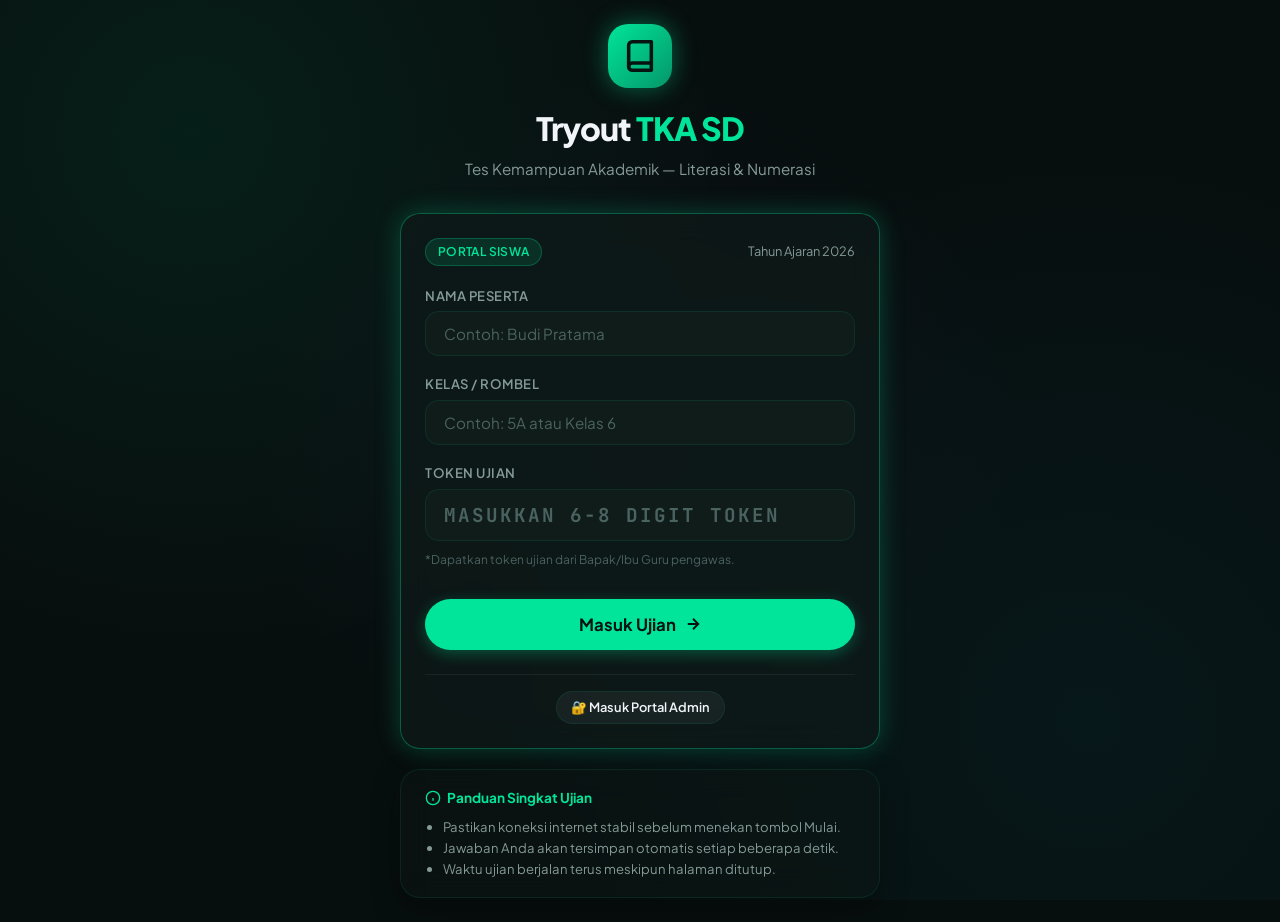
==== index.html @ dacb260c "feat: initial commit aplikasi tryout tka sd" ====
<!DOCTYPE html>
<html lang="id">
<head>
  <meta charset="UTF-8">
  <meta name="viewport" content="width=device-width, initial-scale=1.0">
  <title>Tryout TKA SD — Portal Ujian Siswa</title>
  <link rel="stylesheet" href="css/style.css">
  <link rel="icon" href="data:image/svg+xml,<svg xmlns='http://www.w3.org/2000/svg' viewBox='0 0 24 24' fill='%2300E599'><path d='M12 2L2 7l10 5 10-5-10-5zM2 17l10 5 10-5M2 12l10 5 10-5'/></svg>">
</head>
<body>

  <!-- Loading Overlay -->
  <div id="loading-overlay" style="display:none; position:fixed; inset:0; background:rgba(7,14,14,0.85); backdrop-filter:blur(8px); z-index:9999; align-items:center; justify-content:center; flex-direction:column; gap:16px;">
    <div style="width:48px; height:48px; border:4px solid rgba(0,229,153,0.2); border-top-color:var(--accent-primary); border-radius:50%; animation:spin 0.8s linear infinite;"></div>
    <div style="font-weight:700; color:var(--text-main); font-size:1.05rem;">Menghubungkan ke Sistem...</div>
  </div>
  <style>@keyframes spin { to { transform: rotate(360deg); } }</style>

  <!-- ==============================================================================
       VIEW 1: FORM TOKEN MASUK SISWA
       ============================================================================== -->
  <div id="view-token" class="app-view" style="min-height:100vh; display:flex; align-items:center; justify-content:center; padding:24px;">
    <div style="max-width:480px; width:100%;">
      
      <!-- Brand Logo & Header -->
      <div style="text-align:center; margin-bottom:32px;">
        <div style="display:inline-flex; align-items:center; justify-content:center; width:64px; height:64px; background:linear-gradient(135deg, #00E599 0%, #059669 100%); border-radius:20px; box-shadow:0 0 25px rgba(0,229,153,0.4); margin-bottom:16px;">
          <svg width="34" height="34" viewBox="0 0 24 24" fill="none" stroke="#051410" stroke-width="2.5" stroke-linecap="round" stroke-linejoin="round">
            <path d="M4 19.5A2.5 2.5 0 0 1 6.5 17H20"/>
            <path d="M6.5 2H20v20H6.5A2.5 2.5 0 0 1 4 19.5v-15A2.5 2.5 0 0 1 6.5 2z"/>
          </svg>
        </div>
        <h1 style="font-size:2rem; font-weight:800; letter-spacing:-0.03em; margin-bottom:6px;">
          Tryout <span class="text-mint">TKA SD</span>
        </h1>
        <p style="color:var(--text-muted); font-size:0.95rem;">Tes Kemampuan Akademik — Literasi & Numerasi</p>
      </div>

      <!-- Card Token Input -->
      <div class="nexus-card glow-card">
        <div style="display:flex; justify-content:space-between; align-items:center; margin-bottom:20px;">
          <span class="nexus-badge badge-mint">PORTAL SISWA</span>
          <span style="font-size:0.8rem; color:var(--text-muted);">Tahun Ajaran 2026</span>
        </div>

        <form id="token-form">
          <div class="nexus-input-group">
            <label for="input-student-name">Nama Peserta</label>
            <input type="text" id="input-student-name" class="nexus-input" placeholder="Contoh: Budi Pratama" required autocomplete="name">
          </div>

          <div class="nexus-input-group">
            <label for="input-student-class">Kelas / Rombel</label>
            <input type="text" id="input-student-class" class="nexus-input" placeholder="Contoh: 5A atau Kelas 6" required>
          </div>

          <div class="nexus-input-group">
            <label for="input-token">Token Ujian</label>
            <input type="text" id="input-token" class="nexus-input" placeholder="Masukkan 6-8 digit token" style="font-family:var(--font-mono); font-size:1.2rem; letter-spacing:2px; text-transform:uppercase; font-weight:700;" required autocomplete="off">
            <div style="font-size:0.75rem; color:var(--text-dim); margin-top:4px;">*Dapatkan token ujian dari Bapak/Ibu Guru pengawas.</div>
          </div>

          <button type="submit" id="btn-submit-token" class="pill-btn pill-btn-primary pill-btn-lg" style="width:100%; margin-top:12px;">
            Masuk Ujian
            <svg width="18" height="18" viewBox="0 0 24 24" fill="none" stroke="currentColor" stroke-width="2.5"><path d="M5 12h14M12 5l7 7-7 7"/></svg>
          </button>
        </form>

        <div style="margin-top:24px; padding-top:16px; border-top:1px solid var(--border-glass); text-align:center;">
          <a href="/admin" class="pill-btn pill-btn-secondary pill-btn-sm" style="display:inline-flex;">
            🔐 Masuk Portal Admin
          </a>
        </div>
      </div>

      <!-- Quick Guide Card -->
      <div class="nexus-card" style="margin-top:20px; padding:18px 24px; background:rgba(12,22,21,0.5);">
        <div style="font-weight:700; font-size:0.85rem; color:var(--accent-primary); margin-bottom:8px; display:flex; align-items:center; gap:6px;">
          <svg width="16" height="16" viewBox="0 0 24 24" fill="none" stroke="currentColor" stroke-width="2"><circle cx="12" cy="12" r="10"/><line x1="12" y1="16" x2="12" y2="12"/><line x1="12" y1="8" x2="12.01" y2="8"/></svg>
          Panduan Singkat Ujian
        </div>
        <ul style="font-size:0.82rem; color:var(--text-muted); padding-left:18px; line-height:1.6;">
          <li>Pastikan koneksi internet stabil sebelum menekan tombol Mulai.</li>
          <li>Jawaban Anda akan tersimpan otomatis setiap beberapa detik.</li>
          <li>Waktu ujian berjalan terus meskipun halaman ditutup.</li>
        </ul>
      </div>

    </div>
  </div>

  <!-- ==============================================================================
       VIEW 2: KONFIRMASI PAKET SEBELUM MULAI
       ============================================================================== -->
  <div id="view-confirm" class="app-view" style="display:none; min-height:100vh; padding:40px 20px;">
    <div style="max-width:640px; margin:0 auto;">
      
      <div class="nexus-card glow-card">
        <div style="display:flex; justify-content:space-between; align-items:center; margin-bottom:16px;">
          <span class="nexus-badge badge-mint" id="confirm-category">LITERASI & NUMERASI</span>
          <span class="nexus-badge badge-neutral" id="confirm-attempt">Percobaan 1</span>
        </div>

        <h2 id="confirm-title" style="font-size:1.6rem; font-weight:800; margin-bottom:8px;">Paket Tryout</h2>
        <p id="confirm-desc" style="color:var(--text-muted); font-size:0.95rem; margin-bottom:24px;">Deskripsi paket ujian.</p>

        <!-- Information Chips Grid -->
        <div style="display:grid; grid-template-columns:1fr 1fr; gap:14px; margin-bottom:24px;">
          <div style="background:rgba(0,0,0,0.3); border:1px solid var(--border-glass); border-radius:14px; padding:16px;">
            <div style="font-size:0.75rem; color:var(--text-muted); text-transform:uppercase;">Durasi Waktu</div>
            <div id="confirm-duration" style="font-size:1.3rem; font-weight:800; color:var(--accent-primary);">30 Menit</div>
          </div>
          <div style="background:rgba(0,0,0,0.3); border:1px solid var(--border-glass); border-radius:14px; padding:16px;">
            <div style="font-size:0.75rem; color:var(--text-muted); text-transform:uppercase;">Jumlah Soal</div>
            <div id="confirm-qcount" style="font-size:1.3rem; font-weight:800; color:var(--accent-cyan);">20 Soal</div>
          </div>
        </div>

        <div style="background:rgba(255,255,255,0.03); border-radius:14px; padding:16px; margin-bottom:24px;">
          <div style="font-size:0.8rem; color:var(--text-muted); margin-bottom:4px;">Peserta Terdaftar:</div>
          <div id="confirm-student" style="font-size:1.05rem; font-weight:700; color:#fff;">Budi Pratama (5A)</div>
        </div>

        <div style="display:flex; gap:14px;">
          <button type="button" id="btn-cancel-confirm" class="pill-btn pill-btn-secondary" style="flex:1;">
            Batal
          </button>
          <button type="button" id="btn-start-exam" class="pill-btn pill-btn-primary pill-btn-lg" style="flex:2;">
            Mulai Kerjakan Sekarang
          </button>
        </div>
      </div>

    </div>
  </div>

  <!-- ==============================================================================
       VIEW 3: LEMBAR PENGERJAAN UJIAN (EXAM WORKSPACE)
       ============================================================================== -->
  <div id="view-exam" class="app-view" style="display:none; min-height:100vh; padding:20px;">
    <div class="exam-container">
      
      <!-- Top Exam Bar -->
      <div class="exam-header">
        <div>
          <div style="display:flex; align-items:center; gap:10px; margin-bottom:4px;">
            <span class="nexus-brand-icon" style="width:32px; height:32px; font-size:0.9rem; margin:0;">TKA</span>
            <h2 id="exam-title-badge" style="font-size:1.15rem; font-weight:700;">Simulasi TKA SD</h2>
          </div>
          <div style="font-size:0.85rem; color:var(--text-muted);">
            Peserta: <strong id="exam-student-badge" style="color:var(--text-main);">-</strong> | 
            <span id="autosave-indicator" style="color:var(--accent-primary);">Tersimpan otomatis</span>
          </div>
        </div>

        <!-- Timer Pill -->
        <div class="timer-pill">
          <svg width="20" height="20" viewBox="0 0 24 24" fill="none" stroke="currentColor" stroke-width="2.5"><circle cx="12" cy="12" r="10"/><polyline points="12 6 12 12 16 14"/></svg>
          <span id="exam-timer">00:30:00</span>
        </div>
      </div>

      <!-- Main Question & Palette Grid -->
      <div class="exam-body-grid">
        
        <!-- Left: Question Body -->
        <div class="nexus-card question-card">
          <div class="question-meta">
            <div>
              <span id="q-category-badge" class="nexus-badge badge-mint">LITERASI</span>
              <span id="q-type-badge" class="nexus-badge badge-cyan" style="margin-left:6px;">Pilihan Ganda</span>
            </div>
            <div id="q-current-num" style="font-weight:700; color:var(--text-muted); font-size:0.9rem;">
              Soal 1 dari 20
            </div>
          </div>

          <!-- Prompt Image Container (object-fit: contain) -->
          <div id="q-prompt-media"></div>

          <!-- Question Text -->
          <div id="q-body-text" class="question-text">
            Memuat soal...
          </div>

          <!-- Options Container -->
          <div id="q-options-container" class="options-list">
            <!-- Options dynamically generated -->
          </div>

          <!-- Action Buttons Bar -->
          <div style="display:flex; justify-content:space-between; align-items:center; margin-top:32px; padding-top:20px; border-top:1px solid var(--border-glass); flex-wrap:wrap; gap:12px;">
            <button type="button" id="btn-prev" class="pill-btn pill-btn-secondary">
              ← Sebelumnya
            </button>
            <button type="button" id="btn-flag" class="pill-btn pill-btn-outline">
              ☆ Ragu-ragu
            </button>
            <button type="button" id="btn-next" class="pill-btn pill-btn-primary">
              Selanjutnya →
            </button>
          </div>
        </div>

        <!-- Right: Question Palette & Finish Button -->
        <div>
          <div class="nexus-card" style="padding:20px; position:sticky; top:20px;">
            <div style="display:flex; justify-content:space-between; align-items:center; margin-bottom:12px;">
              <h3 style="font-size:1rem; font-weight:700;">Navigasi Soal</h3>
              <span id="palette-summary" style="font-size:0.75rem; color:var(--text-muted); font-weight:600;">0/20</span>
            </div>

            <!-- Palette Grid -->
            <div id="palette-grid" class="palette-grid">
              <!-- Dynamically rendered -->
            </div>

            <!-- Legend -->
            <div style="margin-top:20px; padding-top:14px; border-top:1px solid var(--border-glass); display:flex; flex-direction:column; gap:8px; font-size:0.75rem; color:var(--text-muted);">
              <div style="display:flex; align-items:center; gap:8px;">
                <span style="width:12px; height:12px; border-radius:3px; background:#10B981;"></span> Sudah dijawab
              </div>
              <div style="display:flex; align-items:center; gap:8px;">
                <span style="width:12px; height:12px; border-radius:3px; background:#f59e0b;"></span> Ragu-ragu
              </div>
              <div style="display:flex; align-items:center; gap:8px;">
                <span style="width:12px; height:12px; border-radius:3px; background:rgba(255,255,255,0.06); border:1px solid var(--border-glass);"></span> Belum dijawab
              </div>
            </div>

            <!-- Submit Button -->
            <button type="button" id="btn-open-submit-modal" class="pill-btn pill-btn-primary" style="width:100%; margin-top:20px;">
              Kumpulkan Jawaban
            </button>
          </div>
        </div>

      </div>

    </div>
  </div>

  <!-- ==============================================================================
       VIEW 4: HASIL UJIAN (SCORE & EVALUATION)
       ============================================================================== -->
  <div id="view-result" class="app-view" style="display:none; min-height:100vh; padding:40px 20px;">
    <div style="max-width:600px; margin:0 auto;">
      
      <div class="nexus-card glow-card" style="text-align:center; padding:40px 30px;">
        <span id="result-status-badge" class="nexus-badge badge-mint" style="margin-bottom:16px;">LULUS / TUNTAS</span>
        
        <h2 style="font-size:1.8rem; font-weight:800; margin-bottom:6px;">Hasil Tryout Kamu</h2>
        <p style="color:var(--text-muted); font-size:0.9rem; margin-bottom:28px;">Tes Kemampuan Akademik telah berhasil dinilai oleh sistem.</p>

        <!-- Circular Score Display -->
        <div style="width:160px; height:160px; border-radius:50%; background:radial-gradient(circle, #0e2723 0%, #081615 100%); border:3px solid var(--accent-primary); box-shadow:0 0 30px rgba(0,229,153,0.3); margin:0 auto 28px; display:flex; flex-direction:column; align-items:center; justify-content:center;">
          <div id="result-score-val" style="font-size:3.2rem; font-weight:800; color:#fff; line-height:1;">85</div>
          <div style="font-size:0.75rem; color:var(--accent-primary); font-weight:700; text-transform:uppercase; margin-top:4px;">NILAI AKHIR</div>
        </div>

        <!-- Breakdown Chips -->
        <div style="display:grid; grid-template-columns:1fr 1fr 1fr; gap:12px; margin-bottom:32px;">
          <div style="background:rgba(0,0,0,0.3); border:1px solid var(--border-glass); border-radius:12px; padding:12px;">
            <div style="font-size:0.7rem; color:var(--text-muted);">BENAR</div>
            <div id="result-correct" style="font-size:1.1rem; font-weight:800; color:var(--accent-primary);">17 Benar</div>
          </div>
          <div style="background:rgba(0,0,0,0.3); border:1px solid var(--border-glass); border-radius:12px; padding:12px;">
            <div style="font-size:0.7rem; color:var(--text-muted);">SALAH</div>
            <div id="result-incorrect" style="font-size:1.1rem; font-weight:800; color:var(--accent-rose);">3 Salah</div>
          </div>
          <div style="background:rgba(0,0,0,0.3); border:1px solid var(--border-glass); border-radius:12px; padding:12px;">
            <div style="font-size:0.7rem; color:var(--text-muted);">KOSONG</div>
            <div id="result-unanswered" style="font-size:1.1rem; font-weight:800; color:var(--accent-amber);">0 Kosong</div>
          </div>
        </div>

        <!-- Action Buttons -->
        <div style="display:flex; flex-direction:column; gap:12px;">
          <button type="button" id="btn-view-review" class="pill-btn pill-btn-primary pill-btn-lg" style="width:100%;">
            📖 Lihat Pembahasan Soal
          </button>
          <button type="button" id="btn-back-home" class="pill-btn pill-btn-secondary" style="width:100%;">
            Kembali ke Beranda
          </button>
        </div>
      </div>

    </div>
  </div>

  <!-- ==============================================================================
       VIEW 5: PEMBAHASAN SOAL LENGKAP
       ============================================================================== -->
  <div id="view-review" class="app-view" style="display:none; min-height:100vh; padding:30px 20px;">
    <div style="max-width:850px; margin:0 auto;">
      
      <div style="display:flex; justify-content:space-between; align-items:center; margin-bottom:24px;">
        <div>
          <h2 style="font-size:1.6rem; font-weight:800;">Pembahasan Soal Lengkap</h2>
          <p style="color:var(--text-muted); font-size:0.9rem;">Pelajari kunci jawaban dan penjelasan untuk meningkatkan pemahaman.</p>
        </div>
        <button type="button" onclick="StudentApp.switchView('view-result')" class="pill-btn pill-btn-secondary">
          ← Kembali ke Skor
        </button>
      </div>

      <!-- Container Soal Pembahasan -->
      <div id="review-items-container">
        <!-- Rendered dynamically -->
      </div>

    </div>
  </div>

  <!-- ==============================================================================
       MODAL: KONFIRMASI SUBMIT
       ============================================================================== -->
  <div id="modal-submit-confirm" class="nexus-modal-overlay">
    <div class="nexus-modal">
      <div class="nexus-modal-header">
        <h3 style="font-size:1.2rem; font-weight:700;">Konfirmasi Pengumpulan Jawaban</h3>
        <button type="button" class="modal-close-btn" onclick="StudentApp.closeSubmitModal()">&times;</button>
      </div>
      
      <p style="color:var(--text-main); margin-bottom:20px;">
        Apakah Anda yakin ingin menyelesaikan ujian ini sekarang? Setelah dikumpulkan, jawaban tidak dapat diubah lagi.
      </p>

      <div style="background:rgba(0,0,0,0.3); border-radius:14px; padding:18px; margin-bottom:24px; display:grid; grid-template-columns:1fr 1fr; gap:16px; text-align:center;">
        <div>
          <div style="font-size:0.75rem; color:var(--text-muted); text-transform:uppercase;">Soal Terjawab</div>
          <div id="modal-ans-count" style="font-size:1.6rem; font-weight:800; color:var(--accent-primary);">18</div>
        </div>
        <div>
          <div style="font-size:0.75rem; color:var(--text-muted); text-transform:uppercase;">Belum Dijawab</div>
          <div id="modal-unans-count" style="font-size:1.6rem; font-weight:800; color:var(--accent-rose);">2</div>
        </div>
      </div>

      <div style="display:flex; justify-content:flex-end; gap:12px;">
        <button type="button" id="btn-cancel-submit" class="pill-btn pill-btn-secondary">
          Periksa Kembali
        </button>
        <button type="button" id="btn-confirm-submit" class="pill-btn pill-btn-primary">
          Ya, Kumpulkan Sekarang
        </button>
      </div>
    </div>
  </div>

  <!-- ==============================================================================
       MODAL: ZOOM GAMBAR
       ============================================================================== -->
  <div id="modal-image-zoom" class="nexus-modal-overlay" onclick="this.classList.remove('open')">
    <div style="max-width:90vw; max-height:90vh; display:flex; align-items:center; justify-content:center;">
      <img id="zoom-img-target" src="" alt="Pratinjau Gambar" style="max-width:100%; max-height:85vh; object-fit:contain; border-radius:12px; box-shadow:0 10px 40px rgba(0,0,0,0.9);">
    </div>
  </div>

  <!-- Toast Container -->
  <div id="toast-container"></div>

  <!-- Script Modules -->
  <script src="js/config.js"></script>
  <script src="js/api.js"></script>
  <script src="js/student.js"></script>
</body>
</html>
---- css/style.css ----
/* ==============================================================================
   TEMA UI "NEXUS EMERALD" — TRYOUT TKA SD
   Inspirasi: NexusBank Dark Emerald / Mint Neumorphism & Glassmorphism
   ============================================================================== */

@import url('https://fonts.googleapis.com/css2?family=Plus+Jakarta+Sans:wght@300;400;500;600;700;800&family=JetBrains+Mono:wght@400;500;700&display=swap');

:root {
  --bg-main: #070e0e;
  --bg-surface: #0c1615;
  --bg-card: rgba(14, 26, 25, 0.75);
  --bg-card-hover: rgba(19, 36, 35, 0.85);
  --bg-sidebar: #091212;
  --bg-input: #0f1c1a;
  
  --border-subtle: rgba(16, 185, 129, 0.12);
  --border-glow: rgba(0, 229, 153, 0.35);
  --border-glass: rgba(255, 255, 255, 0.06);

  --accent-primary: #00E599;      /* Mint Neon Utama */
  --accent-secondary: #10B981;    /* Emerald */
  --accent-dark: #052e16;
  --accent-cyan: #06b6d4;
  --accent-purple: #8b5cf6;
  --accent-amber: #f59e0b;
  --accent-rose: #f43f5e;
  
  --text-main: #f1f5f9;
  --text-muted: #849a97;
  --text-dim: #4b6360;
  --text-inverse: #051410;

  --shadow-card: 0 10px 30px -5px rgba(0, 0, 0, 0.5), 0 0 20px -5px rgba(0, 229, 153, 0.05);
  --shadow-glow: 0 0 25px rgba(0, 229, 153, 0.25);
  --shadow-glow-cyan: 0 0 25px rgba(6, 182, 212, 0.25);

  --radius-sm: 8px;
  --radius-md: 14px;
  --radius-lg: 20px;
  --radius-xl: 28px;
  --radius-pill: 9999px;

  --font-sans: 'Plus Jakarta Sans', system-ui, -apple-system, sans-serif;
  --font-mono: 'JetBrains Mono', monospace;
}

* {
  box-sizing: border-box;
  margin: 0;
  padding: 0;
  -webkit-tap-highlight-color: transparent;
}

body {
  font-family: var(--font-sans);
  background-color: var(--bg-main);
  background-image: 
    radial-gradient(circle at 15% 15%, rgba(0, 229, 153, 0.08) 0%, transparent 40%),
    radial-gradient(circle at 85% 80%, rgba(6, 182, 212, 0.06) 0%, transparent 45%),
    radial-gradient(circle at 50% 50%, rgba(139, 92, 246, 0.04) 0%, transparent 50%);
  background-attachment: fixed;
  color: var(--text-main);
  min-height: 100vh;
  line-height: 1.5;
  overflow-x: hidden;
}

/* ==============================================================================
   TYPOGRAPHY & UTILITIES
   ============================================================================== */

h1, h2, h3, h4, h5, h6 {
  font-weight: 700;
  color: var(--text-main);
  letter-spacing: -0.02em;
}

.text-gradient {
  background: linear-gradient(135deg, #ffffff 30%, var(--accent-primary) 100%);
  -webkit-background-clip: text;
  -webkit-text-fill-color: transparent;
}

.text-mint { color: var(--accent-primary); }
.text-cyan { color: var(--accent-cyan); }
.text-purple { color: var(--accent-purple); }
.text-amber { color: var(--accent-amber); }
.text-rose { color: var(--accent-rose); }
.text-muted { color: var(--text-muted); }

/* ==============================================================================
   NEXUS CARDS (Glassmorphism & Soft Neumorphism)
   ============================================================================== */

.nexus-card {
  background: var(--bg-card);
  backdrop-filter: blur(16px);
  -webkit-backdrop-filter: blur(16px);
  border: 1px solid var(--border-subtle);
  border-radius: var(--radius-lg);
  padding: 24px;
  box-shadow: var(--shadow-card);
  transition: all 0.25s cubic-bezier(0.16, 1, 0.3, 1);
  position: relative;
  overflow: hidden;
}

.nexus-card:hover {
  border-color: rgba(0, 229, 153, 0.25);
  box-shadow: 0 12px 35px -5px rgba(0, 0, 0, 0.6), 0 0 25px -5px rgba(0, 229, 153, 0.1);
}

.nexus-card.glow-card {
  border-color: var(--border-glow);
  box-shadow: var(--shadow-glow);
}

/* ==============================================================================
   PILL BUTTONS & TABS
   ============================================================================== */

.pill-btn {
  display: inline-flex;
  align-items: center;
  justify-content: center;
  gap: 8px;
  padding: 10px 22px;
  border-radius: var(--radius-pill);
  font-size: 0.9rem;
  font-weight: 600;
  cursor: pointer;
  border: 1px solid transparent;
  transition: all 0.2s ease;
  text-decoration: none;
  font-family: var(--font-sans);
}

.pill-btn-primary {
  background: var(--accent-primary);
  color: var(--text-inverse);
  box-shadow: 0 4px 15px rgba(0, 229, 153, 0.3);
}

.pill-btn-primary:hover {
  background: #00ffaa;
  box-shadow: 0 6px 20px rgba(0, 229, 153, 0.5);
  transform: translateY(-1px);
}

.pill-btn-primary:active {
  transform: translateY(0);
}

.pill-btn-secondary {
  background: rgba(255, 255, 255, 0.05);
  color: var(--text-main);
  border-color: var(--border-subtle);
}

.pill-btn-secondary:hover {
  background: rgba(255, 255, 255, 0.09);
  border-color: var(--accent-primary);
  color: #fff;
}

.pill-btn-outline {
  background: transparent;
  color: var(--accent-primary);
  border-color: rgba(0, 229, 153, 0.3);
}

.pill-btn-outline:hover {
  background: rgba(0, 229, 153, 0.1);
  border-color: var(--accent-primary);
}

.pill-btn-danger {
  background: rgba(244, 63, 94, 0.12);
  color: var(--accent-rose);
  border-color: rgba(244, 63, 94, 0.3);
}

.pill-btn-danger:hover {
  background: var(--accent-rose);
  color: #fff;
}

.pill-btn-sm {
  padding: 6px 14px;
  font-size: 0.8rem;
}

.pill-btn-lg {
  padding: 14px 32px;
  font-size: 1.05rem;
  font-weight: 700;
}

/* ==============================================================================
   BADGES & CHIPS
   ============================================================================== */

.nexus-badge {
  display: inline-flex;
  align-items: center;
  gap: 5px;
  padding: 4px 12px;
  border-radius: var(--radius-pill);
  font-size: 0.75rem;
  font-weight: 600;
  letter-spacing: 0.03em;
  text-transform: uppercase;
}

.badge-mint {
  background: rgba(0, 229, 153, 0.12);
  color: var(--accent-primary);
  border: 1px solid rgba(0, 229, 153, 0.25);
}

.badge-cyan {
  background: rgba(6, 182, 212, 0.12);
  color: var(--accent-cyan);
  border: 1px solid rgba(6, 182, 212, 0.25);
}

.badge-purple {
  background: rgba(139, 92, 246, 0.12);
  color: var(--accent-purple);
  border: 1px solid rgba(139, 92, 246, 0.25);
}

.badge-amber {
  background: rgba(245, 158, 11, 0.12);
  color: var(--accent-amber);
  border: 1px solid rgba(245, 158, 11, 0.25);
}

.badge-rose {
  background: rgba(244, 63, 94, 0.12);
  color: var(--accent-rose);
  border: 1px solid rgba(244, 63, 94, 0.25);
}

.badge-neutral {
  background: rgba(255, 255, 255, 0.06);
  color: var(--text-muted);
  border: 1px solid rgba(255, 255, 255, 0.08);
}

/* Trend Pill (e.g. +12%) */
.trend-pill {
  display: inline-flex;
  align-items: center;
  gap: 4px;
  padding: 2px 8px;
  border-radius: var(--radius-pill);
  font-size: 0.75rem;
  font-weight: 700;
  background: rgba(0, 229, 153, 0.15);
  color: var(--accent-primary);
}

/* ==============================================================================
   FORM CONTROLS & INPUTS
   ============================================================================== */

.nexus-input-group {
  margin-bottom: 18px;
  display: flex;
  flex-direction: column;
  gap: 6px;
}

.nexus-input-group label {
  font-size: 0.82rem;
  font-weight: 600;
  color: var(--text-muted);
  text-transform: uppercase;
  letter-spacing: 0.04em;
}

.nexus-input, .nexus-select, .nexus-textarea {
  width: 100%;
  padding: 12px 18px;
  background: var(--bg-input);
  border: 1px solid var(--border-subtle);
  border-radius: var(--radius-md);
  color: var(--text-main);
  font-family: var(--font-sans);
  font-size: 0.95rem;
  transition: all 0.2s ease;
  outline: none;
}

.nexus-input:focus, .nexus-select:focus, .nexus-textarea:focus {
  border-color: var(--accent-primary);
  box-shadow: 0 0 15px rgba(0, 229, 153, 0.2);
  background: #112220;
}

.nexus-input::placeholder, .nexus-textarea::placeholder {
  color: var(--text-dim);
}

.nexus-input-icon {
  position: relative;
  display: flex;
  align-items: center;
}

.nexus-input-icon .icon-left {
  position: absolute;
  left: 14px;
  color: var(--text-muted);
  pointer-events: none;
}

.nexus-input-icon .nexus-input {
  padding-left: 42px;
}

/* ==============================================================================
   IMAGE & MEDIA HANDLING (Utuh & Anti-Terpotong)
   ============================================================================== */

.question-media-container {
  margin: 16px 0;
  display: flex;
  justify-content: center;
  align-items: center;
  background: rgba(0, 0, 0, 0.25);
  border-radius: var(--radius-md);
  padding: 12px;
  border: 1px solid var(--border-glass);
}

.question-media-img {
  max-width: 100%;
  max-height: 380px;
  width: auto;
  height: auto;
  object-fit: contain !important;
  border-radius: var(--radius-sm);
  display: block;
  box-shadow: 0 4px 20px rgba(0, 0, 0, 0.4);
  cursor: pointer;
  transition: transform 0.2s ease;
}

.question-media-img:hover {
  transform: scale(1.01);
}

.option-media-container {
  margin-top: 8px;
  max-width: 260px;
}

.option-media-img {
  max-width: 100%;
  max-height: 180px;
  width: auto;
  height: auto;
  object-fit: contain !important;
  border-radius: var(--radius-sm);
  display: block;
}

/* ==============================================================================
   APP LAYOUT & SIDEBAR (GAYA NEXUS MOCKUP)
   ============================================================================== */

.nexus-app-container {
  display: flex;
  min-height: 100vh;
}

/* Sidebar Nav */
.nexus-sidebar {
  width: 90px;
  background: var(--bg-sidebar);
  border-right: 1px solid var(--border-subtle);
  display: flex;
  flex-direction: column;
  align-items: center;
  padding: 24px 0;
  gap: 24px;
  position: sticky;
  top: 0;
  height: 100vh;
  z-index: 100;
  transition: width 0.3s ease;
}

.nexus-brand-icon {
  width: 48px;
  height: 48px;
  background: linear-gradient(135deg, #00E599 0%, #059669 100%);
  border-radius: var(--radius-md);
  display: flex;
  align-items: center;
  justify-content: center;
  color: var(--text-inverse);
  font-weight: 800;
  font-size: 1.3rem;
  box-shadow: 0 4px 15px rgba(0, 229, 153, 0.35);
  margin-bottom: 8px;
}

.sidebar-nav-list {
  display: flex;
  flex-direction: column;
  gap: 12px;
  width: 100%;
  align-items: center;
  list-style: none;
}

.sidebar-nav-item {
  width: 52px;
  height: 52px;
  border-radius: var(--radius-pill);
  display: flex;
  align-items: center;
  justify-content: center;
  color: var(--text-muted);
  cursor: pointer;
  transition: all 0.2s ease;
  position: relative;
  background: transparent;
  border: 1px solid transparent;
}

.sidebar-nav-item:hover {
  color: var(--accent-primary);
  background: rgba(0, 229, 153, 0.08);
}

.sidebar-nav-item.active {
  background: rgba(0, 229, 153, 0.15);
  color: var(--accent-primary);
  border-color: rgba(0, 229, 153, 0.3);
  box-shadow: 0 0 15px rgba(0, 229, 153, 0.2);
}

.sidebar-nav-item svg {
  width: 22px;
  height: 22px;
}

/* Tooltip on Sidebar */
.sidebar-nav-item[data-title]:hover::after {
  content: attr(data-title);
  position: absolute;
  left: 65px;
  top: 50%;
  transform: translateY(-50%);
  background: #112220;
  color: var(--text-main);
  padding: 6px 12px;
  border-radius: var(--radius-sm);
  font-size: 0.78rem;
  font-weight: 600;
  white-space: nowrap;
  box-shadow: 0 4px 15px rgba(0, 0, 0, 0.5);
  border: 1px solid var(--border-subtle);
  z-index: 1000;
  pointer-events: none;
}

/* Main Workspace */
.nexus-main-content {
  flex: 1;
  padding: 30px 40px;
  overflow-y: auto;
  max-width: 1400px;
}

/* Top App Header */
.nexus-topbar {
  display: flex;
  justify-content: space-between;
  align-items: center;
  margin-bottom: 30px;
  gap: 20px;
}

.topbar-search {
  max-width: 380px;
  flex: 1;
}

.topbar-profile {
  display: flex;
  align-items: center;
  gap: 14px;
}

.profile-avatar {
  width: 44px;
  height: 44px;
  border-radius: var(--radius-pill);
  border: 2px solid var(--accent-primary);
  box-shadow: 0 0 10px rgba(0, 229, 153, 0.3);
  display: flex;
  align-items: center;
  justify-content: center;
  font-weight: 700;
  background: linear-gradient(135deg, #10b981, #06b6d4);
  color: #fff;
}

/* ==============================================================================
   DASHBOARD METRICS & CHARTS (Persis Desain NexusBank)
   ============================================================================== */

.dashboard-hero-grid {
  display: grid;
  grid-template-columns: 2fr 1fr;
  gap: 24px;
  margin-bottom: 24px;
}

.stat-pills-row {
  display: flex;
  gap: 10px;
  margin-bottom: 24px;
  flex-wrap: wrap;
}

.stat-pill {
  padding: 8px 18px;
  background: rgba(255, 255, 255, 0.04);
  border: 1px solid var(--border-subtle);
  border-radius: var(--radius-pill);
  font-size: 0.85rem;
  font-weight: 600;
  color: var(--text-muted);
  cursor: pointer;
  transition: all 0.2s ease;
}

.stat-pill.active, .stat-pill:hover {
  background: rgba(0, 229, 153, 0.15);
  color: var(--accent-primary);
  border-color: rgba(0, 229, 153, 0.3);
}

/* Flow Chart Bars Simulation */
.flow-chart-container {
  display: flex;
  align-items: flex-end;
  justify-content: space-between;
  height: 180px;
  padding: 10px 0;
  gap: 14px;
}

.flow-bar-group {
  flex: 1;
  display: flex;
  flex-direction: column;
  align-items: center;
  gap: 8px;
  height: 100%;
  justify-content: flex-end;
}

.flow-bar {
  width: 100%;
  max-width: 48px;
  border-radius: 12px;
  background: repeating-linear-gradient(
    45deg,
    rgba(139, 92, 246, 0.15),
    rgba(139, 92, 246, 0.15) 6px,
    rgba(139, 92, 246, 0.3) 6px,
    rgba(139, 92, 246, 0.3) 12px
  );
  border: 1px dashed rgba(139, 92, 246, 0.4);
  transition: height 0.6s cubic-bezier(0.16, 1, 0.3, 1);
  position: relative;
}

.flow-bar.active-bar {
  background: linear-gradient(180deg, #8b5cf6 0%, #6d28d9 100%);
  border: none;
  box-shadow: 0 0 20px rgba(139, 92, 246, 0.4);
}

.flow-bar-label {
  font-size: 0.75rem;
  color: var(--text-muted);
  font-weight: 600;
}

/* Circular Doughnut Simulation */
.doughnut-wrapper {
  position: relative;
  width: 150px;
  height: 150px;
  display: flex;
  align-items: center;
  justify-content: center;
}

.doughnut-inner {
  position: absolute;
  text-align: center;
}

.doughnut-inner .val {
  font-size: 1.5rem;
  font-weight: 800;
  color: #fff;
}

.doughnut-inner .sub {
  font-size: 0.7rem;
  color: var(--text-muted);
  text-transform: uppercase;
}

/* ==============================================================================
   EXAM WORKSPACE (STUDENT PORTAL)
   ============================================================================== */

.exam-container {
  max-width: 1100px;
  margin: 0 auto;
  padding: 24px;
}

.exam-header {
  display: flex;
  justify-content: space-between;
  align-items: center;
  margin-bottom: 24px;
  background: var(--bg-card);
  backdrop-filter: blur(16px);
  border: 1px solid var(--border-subtle);
  border-radius: var(--radius-lg);
  padding: 16px 24px;
}

.timer-pill {
  display: flex;
  align-items: center;
  gap: 8px;
  background: rgba(0, 229, 153, 0.12);
  border: 1px solid rgba(0, 229, 153, 0.3);
  padding: 8px 18px;
  border-radius: var(--radius-pill);
  font-family: var(--font-mono);
  font-size: 1.15rem;
  font-weight: 700;
  color: var(--accent-primary);
  box-shadow: 0 0 15px rgba(0, 229, 153, 0.2);
}

.timer-pill.warning {
  background: rgba(244, 63, 94, 0.15);
  border-color: rgba(244, 63, 94, 0.4);
  color: var(--accent-rose);
  box-shadow: 0 0 15px rgba(244, 63, 94, 0.3);
  animation: pulseWarning 1s infinite alternate;
}

@keyframes pulseWarning {
  from { opacity: 0.8; }
  to { opacity: 1; transform: scale(1.03); }
}

.exam-body-grid {
  display: grid;
  grid-template-columns: 1fr 300px;
  gap: 24px;
}

/* Question Content Box */
.question-card {
  padding: 32px;
}

.question-meta {
  display: flex;
  justify-content: space-between;
  align-items: center;
  margin-bottom: 18px;
  padding-bottom: 14px;
  border-bottom: 1px solid var(--border-glass);
}

.question-text {
  font-size: 1.15rem;
  line-height: 1.7;
  font-weight: 500;
  color: #f8fafc;
  margin-bottom: 24px;
}

/* Options List */
.options-list {
  display: flex;
  flex-direction: column;
  gap: 12px;
}

.option-item {
  display: flex;
  align-items: flex-start;
  gap: 14px;
  padding: 14px 18px;
  background: rgba(255, 255, 255, 0.03);
  border: 1px solid var(--border-glass);
  border-radius: var(--radius-md);
  cursor: pointer;
  transition: all 0.2s ease;
  user-select: none;
}

.option-item:hover {
  background: rgba(0, 229, 153, 0.05);
  border-color: rgba(0, 229, 153, 0.25);
}

.option-item.selected {
  background: rgba(0, 229, 153, 0.12);
  border-color: var(--accent-primary);
  box-shadow: 0 0 15px rgba(0, 229, 153, 0.15);
}

.option-code-badge {
  width: 32px;
  height: 32px;
  border-radius: var(--radius-pill);
  background: rgba(255, 255, 255, 0.08);
  color: var(--text-main);
  display: flex;
  align-items: center;
  justify-content: center;
  font-weight: 700;
  font-size: 0.9rem;
  flex-shrink: 0;
  transition: all 0.2s ease;
}

.option-item.selected .option-code-badge {
  background: var(--accent-primary);
  color: var(--text-inverse);
  box-shadow: 0 0 10px rgba(0, 229, 153, 0.4);
}

.option-label {
  flex: 1;
  font-size: 1rem;
  color: var(--text-main);
  padding-top: 4px;
}

/* Exam Navigation Palette */
.palette-grid {
  display: grid;
  grid-template-columns: repeat(5, 1fr);
  gap: 8px;
  margin-top: 14px;
}

.palette-btn {
  aspect-ratio: 1;
  border-radius: var(--radius-sm);
  display: flex;
  align-items: center;
  justify-content: center;
  font-size: 0.85rem;
  font-weight: 700;
  cursor: pointer;
  border: 1px solid var(--border-glass);
  background: rgba(255, 255, 255, 0.04);
  color: var(--text-muted);
  transition: all 0.15s ease;
}

.palette-btn:hover {
  border-color: var(--accent-primary);
  color: #fff;
}

.palette-btn.active-current {
  border: 2px solid var(--accent-primary);
  box-shadow: 0 0 10px rgba(0, 229, 153, 0.3);
}

.palette-btn.answered {
  background: rgba(16, 185, 129, 0.25);
  color: #10B981;
  border-color: #10B981;
}

.palette-btn.ragu {
  background: rgba(245, 158, 11, 0.25);
  color: #f59e0b;
  border-color: #f59e0b;
}

/* ==============================================================================
   MODAL WINDOWS & TOAST
   ============================================================================== */

.nexus-modal-overlay {
  position: fixed;
  inset: 0;
  background: rgba(5, 10, 10, 0.8);
  backdrop-filter: blur(8px);
  -webkit-backdrop-filter: blur(8px);
  display: flex;
  align-items: center;
  justify-content: center;
  z-index: 1000;
  padding: 20px;
  opacity: 0;
  pointer-events: none;
  transition: opacity 0.25s ease;
}

.nexus-modal-overlay.open {
  opacity: 1;
  pointer-events: auto;
}

.nexus-modal {
  background: var(--bg-surface);
  border: 1px solid var(--border-glow);
  border-radius: var(--radius-xl);
  max-width: 650px;
  width: 100%;
  max-height: 90vh;
  overflow-y: auto;
  box-shadow: 0 25px 60px rgba(0, 0, 0, 0.8);
  padding: 30px;
  transform: translateY(20px) scale(0.97);
  transition: transform 0.25s cubic-bezier(0.16, 1, 0.3, 1);
}

.nexus-modal-overlay.open .nexus-modal {
  transform: translateY(0) scale(1);
}

.nexus-modal-header {
  display: flex;
  justify-content: space-between;
  align-items: center;
  margin-bottom: 20px;
  padding-bottom: 14px;
  border-bottom: 1px solid var(--border-glass);
}

.modal-close-btn {
  background: transparent;
  border: none;
  color: var(--text-muted);
  cursor: pointer;
  font-size: 1.4rem;
  line-height: 1;
  padding: 4px;
  border-radius: var(--radius-sm);
}

.modal-close-btn:hover {
  color: #fff;
}

/* Toast Notifications */
#toast-container {
  position: fixed;
  bottom: 24px;
  right: 24px;
  display: flex;
  flex-direction: column;
  gap: 10px;
  z-index: 2000;
  pointer-events: none;
}

.nexus-toast {
  padding: 14px 22px;
  background: #0f1e1c;
  border: 1px solid var(--border-subtle);
  border-radius: var(--radius-md);
  box-shadow: 0 10px 30px rgba(0, 0, 0, 0.7);
  color: var(--text-main);
  font-size: 0.9rem;
  font-weight: 500;
  display: flex;
  align-items: center;
  gap: 12px;
  min-width: 280px;
  pointer-events: auto;
  animation: slideInRight 0.3s cubic-bezier(0.16, 1, 0.3, 1);
}

.nexus-toast.toast-success {
  border-left: 4px solid var(--accent-primary);
}

.nexus-toast.toast-error {
  border-left: 4px solid var(--accent-rose);
}

.nexus-toast.toast-warning {
  border-left: 4px solid var(--accent-amber);
}

@keyframes slideInRight {
  from { transform: translateX(100%); opacity: 0; }
  to { transform: translateX(0); opacity: 1; }
}

/* ==============================================================================
   TABLES & LISTS
   ============================================================================== */

.nexus-table-wrapper {
  overflow-x: auto;
  border-radius: var(--radius-md);
  border: 1px solid var(--border-glass);
}

.nexus-table {
  width: 100%;
  border-collapse: collapse;
  text-align: left;
  font-size: 0.9rem;
}

.nexus-table th {
  background: rgba(0, 0, 0, 0.3);
  padding: 14px 18px;
  color: var(--text-muted);
  font-weight: 600;
  text-transform: uppercase;
  font-size: 0.75rem;
  letter-spacing: 0.05em;
  border-bottom: 1px solid var(--border-glass);
}

.nexus-table td {
  padding: 14px 18px;
  border-bottom: 1px solid var(--border-glass);
  color: var(--text-main);
}

.nexus-table tr:hover td {
  background: rgba(255, 255, 255, 0.02);
}

/* ==============================================================================
   RESPONSIVE DESIGN (HP & TABLET)
   ============================================================================== */

@media (max-width: 900px) {
  .dashboard-hero-grid {
    grid-template-columns: 1fr;
  }

  .exam-body-grid {
    grid-template-columns: 1fr;
  }

  .nexus-sidebar {
    width: 65px;
  }

  .nexus-main-content {
    padding: 20px;
  }
}

@media (max-width: 640px) {
  .nexus-app-container {
    flex-direction: column;
  }

  .nexus-sidebar {
    width: 100%;
    height: auto;
    position: fixed;
    bottom: 0;
    top: auto;
    flex-direction: row;
    justify-content: space-around;
    padding: 10px 16px;
    border-right: none;
    border-top: 1px solid var(--border-subtle);
    background: rgba(9, 18, 18, 0.95);
    backdrop-filter: blur(12px);
  }

  .nexus-brand-icon {
    display: none;
  }

  .sidebar-nav-list {
    flex-direction: row;
    justify-content: space-around;
  }

  .nexus-main-content {
    padding: 16px;
    padding-bottom: 80px;
  }

  .nexus-topbar {
    flex-direction: column;
    align-items: stretch;
  }

  .exam-header {
    flex-direction: column;
    gap: 12px;
    align-items: flex-start;
  }
}
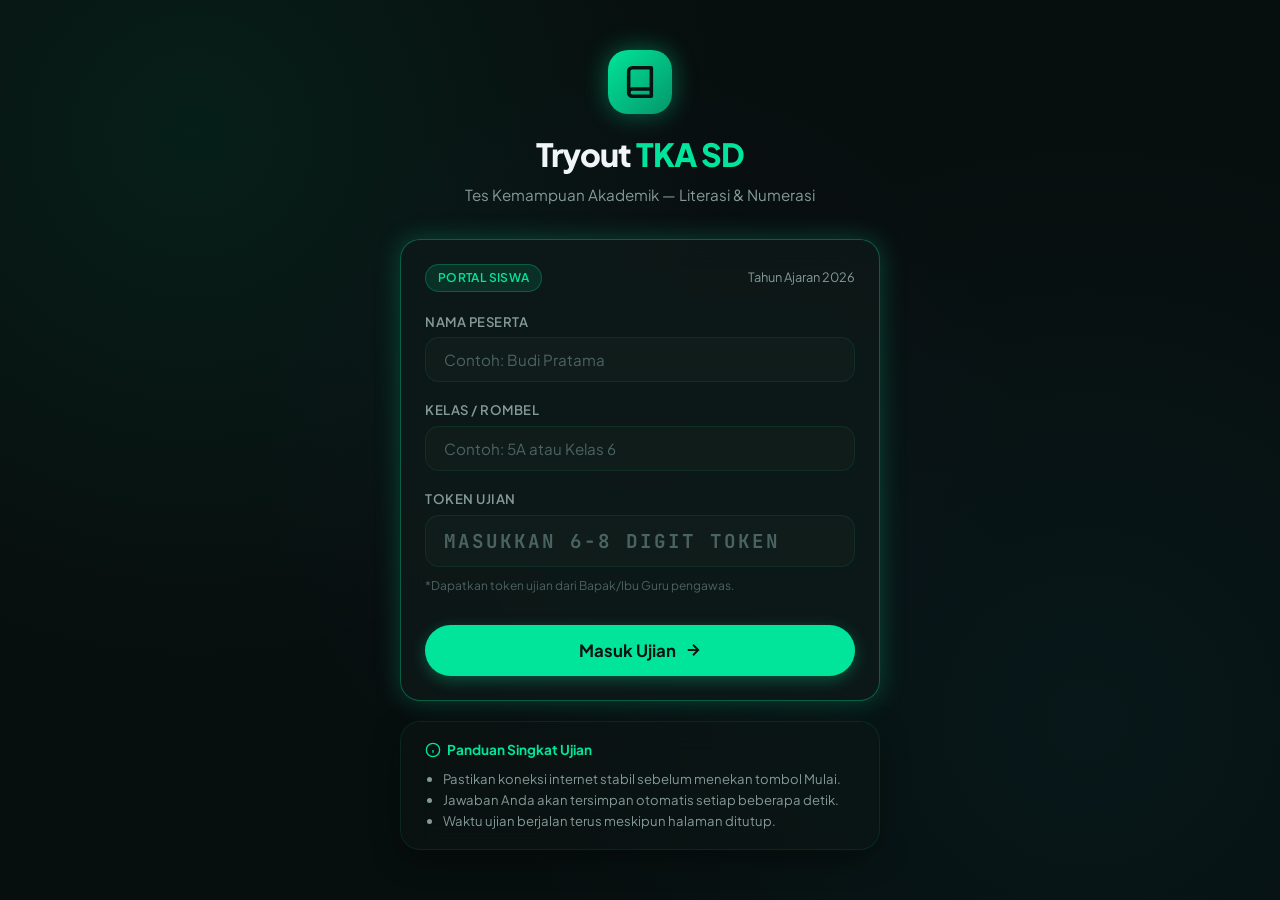
==== commit be073cc8: "feat: sembunyikan link admin publik, buat url /kelola-tka, dan dukung format 30 soal tka" ====
--- a/index.html
+++ b/index.html
@@ -66,11 +66,6 @@
           </button>
         </form>
 
-        <div style="margin-top:24px; padding-top:16px; border-top:1px solid var(--border-glass); text-align:center;">
-          <a href="/admin" class="pill-btn pill-btn-secondary pill-btn-sm" style="display:inline-flex;">
-            🔐 Masuk Portal Admin
-          </a>
-        </div>
       </div>
 
       <!-- Quick Guide Card -->
